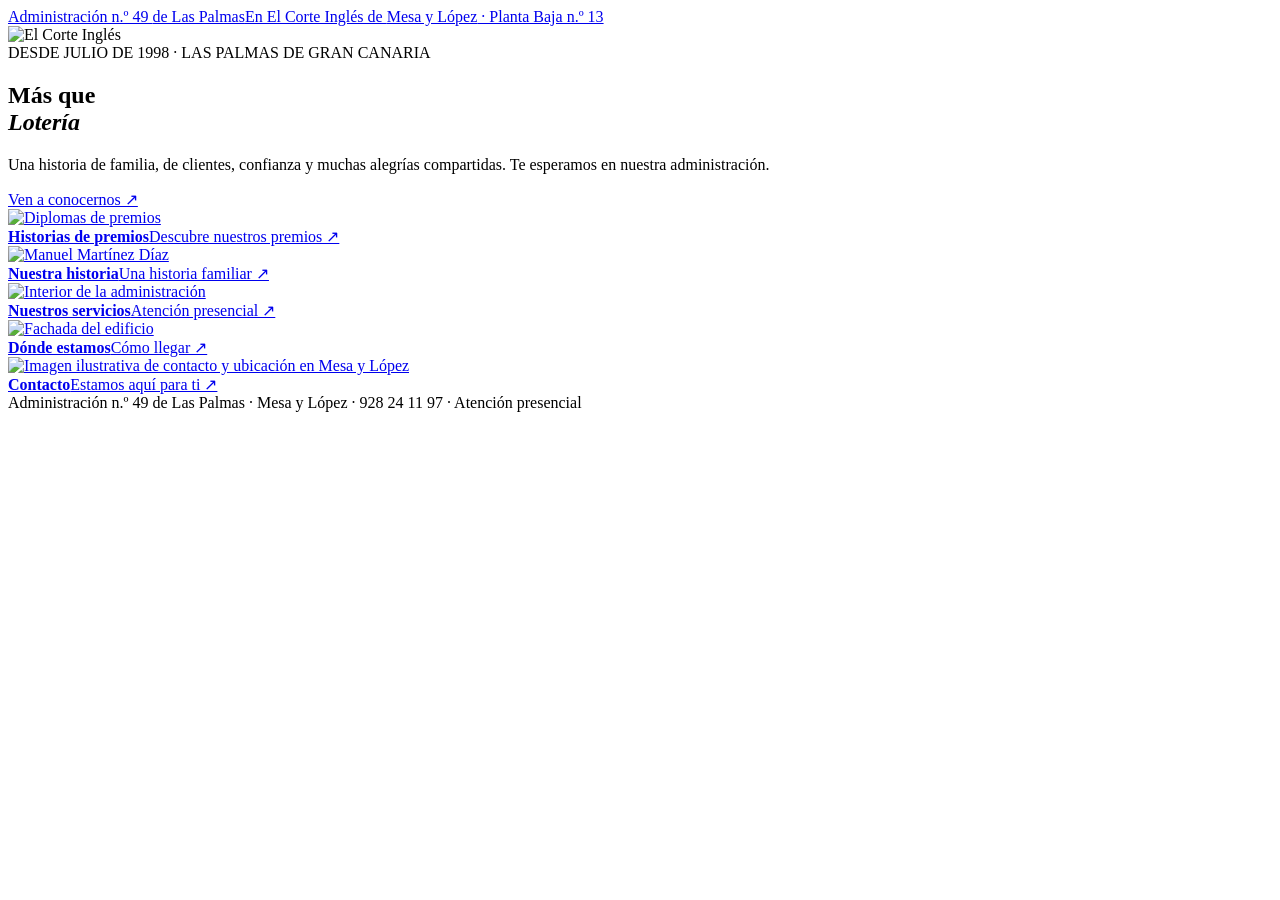
==== index.html @ bad6a8cb "Add files via upload" ====
<!doctype html><html lang="es"><head><meta charset="utf-8"><meta name="viewport" content="width=device-width,initial-scale=1"><meta name="theme-color" content="#ffffff"><meta name="description" content="Administración de Loterías n.º 49 de Las Palmas. En El Corte Inglés de Mesa y López. Desde julio de 1998. Atención presencial."><title>Inicio | Administración n.º 49 de Las Palmas</title><link rel="stylesheet" href="assets/css/pantalla.css"></head><body class="page-index"><header class="site-header"><div class="head"><a class="brand-lockup" href="index.html" aria-label="Administración número 49 de Las Palmas, inicio"><span class="brand-name">Administración n.º 49 <span class="nowrap">de Las Palmas</span></span><span class="brand-location">En El Corte Inglés de <span class="nowrap">Mesa y López</span> · Planta Baja n.º 13</span></a><div class="brand-eci"><img class="eci" src="https://upload.wikimedia.org/wikipedia/commons/0/02/Logo_Corte_Ingl%C3%A9s.svg" alt="El Corte Inglés"></div></div></header><main class="home"><section class="home-hero"><div class="hero-text"><span class="eyebrow">DESDE JULIO DE 1998 · LAS PALMAS DE GRAN CANARIA</span><h1>Más que<br><em>Lotería</em></h1><p>Una historia de familia, de clientes, confianza y muchas alegrías compartidas. Te esperamos en nuestra administración.</p><a class="cta" href="ubicacion.html">Ven a conocernos ↗</a></div></section><div class="tiles"><a class="tile" href="premios.html"><img src="assets/img/premios-02.jpeg" alt="Diplomas de premios"><div><strong>Historias de premios</strong><span>Descubre nuestros premios ↗</span></div></a><a class="tile" href="historia.html"><img src="assets/img/fundador.jpeg" alt="Manuel Martínez Díaz"><div><strong>Nuestra historia</strong><span>Una historia familiar ↗</span></div></a><a class="tile" href="servicios.html"><img src="assets/img/mostrador.jpeg" alt="Interior de la administración"><div><strong>Nuestros servicios</strong><span>Atención presencial ↗</span></div></a><a class="tile" href="ubicacion.html"><img src="assets/img/fachada.jpeg" alt="Fachada del edificio"><div><strong>Dónde estamos</strong><span>Cómo llegar ↗</span></div></a><a class="tile" href="contacto.html"><img class="contact-photo" src="assets/img/contacto-banner.png" alt="Imagen ilustrativa de contacto y ubicación en Mesa y López"><div><strong>Contacto</strong><span>Estamos aquí para ti ↗</span></div></a></div></main><footer class="site-footer">Administración n.º 49 <span class="nowrap">de Las Palmas</span> · <span class="nowrap">Mesa y López</span> · 928 24 11 97 · Atención presencial</footer><script src="assets/js/pantalla.js" defer></script></body></html>
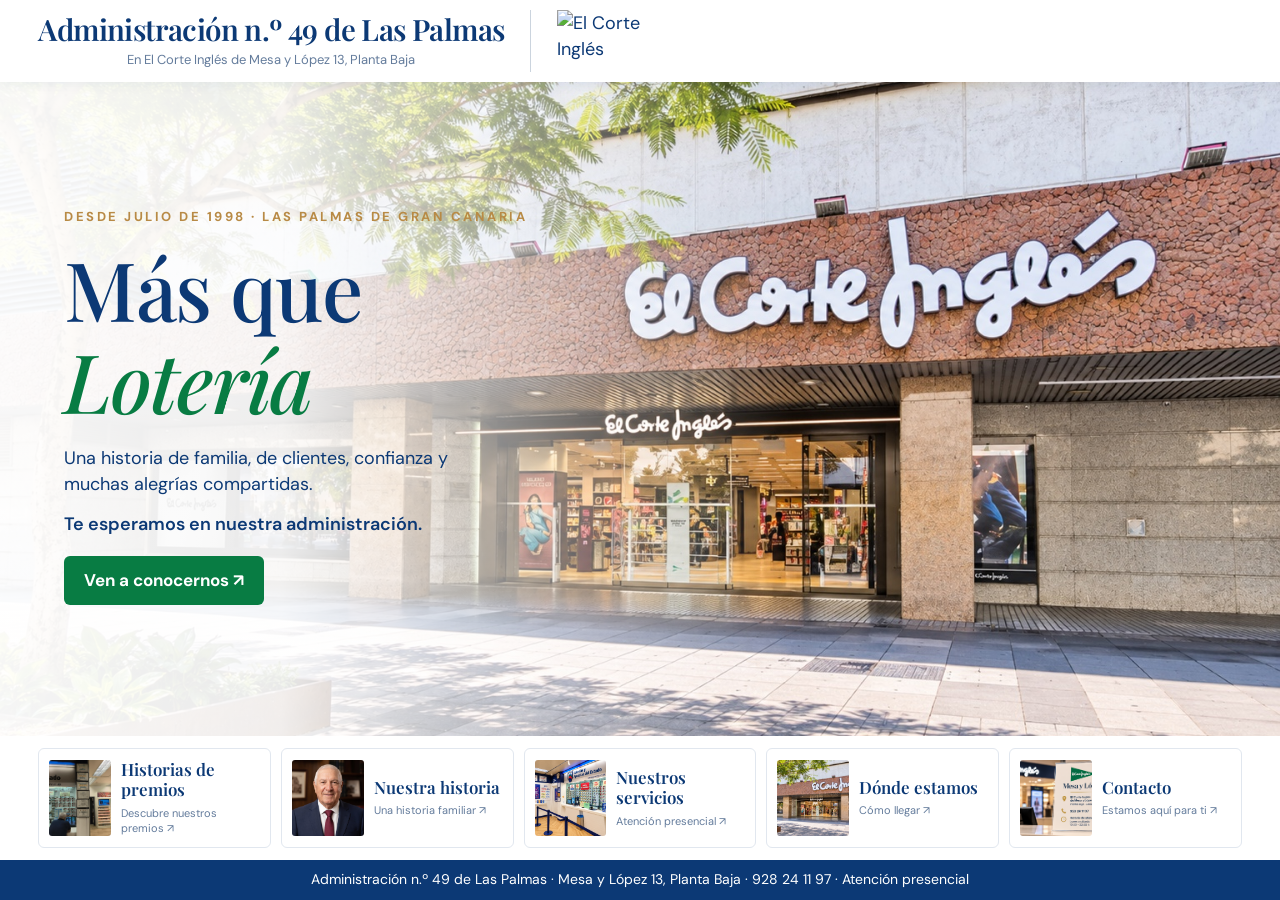
==== commit 8de58492: "Corrige dirección, textos y encabezados de premios Aplica las seis correcciones finales. Conserva di" ====
--- a/index.html
+++ b/index.html
@@ -1 +1 @@
-<!doctype html><html lang="es"><head><meta charset="utf-8"><meta name="viewport" content="width=device-width,initial-scale=1"><meta name="theme-color" content="#ffffff"><meta name="description" content="Administración de Loterías n.º 49 de Las Palmas. En El Corte Inglés de Mesa y López. Desde julio de 1998. Atención presencial."><title>Inicio | Administración n.º 49 de Las Palmas</title><link rel="stylesheet" href="assets/css/pantalla.css"></head><body class="page-index"><header class="site-header"><div class="head"><a class="brand-lockup" href="index.html" aria-label="Administración número 49 de Las Palmas, inicio"><span class="brand-name">Administración n.º 49 <span class="nowrap">de Las Palmas</span></span><span class="brand-location">En El Corte Inglés de <span class="nowrap">Mesa y López</span> · Planta Baja n.º 13</span></a><div class="brand-eci"><img class="eci" src="https://upload.wikimedia.org/wikipedia/commons/0/02/Logo_Corte_Ingl%C3%A9s.svg" alt="El Corte Inglés"></div></div></header><main class="home"><section class="home-hero"><div class="hero-text"><span class="eyebrow">DESDE JULIO DE 1998 · LAS PALMAS DE GRAN CANARIA</span><h1>Más que<br><em>Lotería</em></h1><p>Una historia de familia, de clientes, confianza y muchas alegrías compartidas. Te esperamos en nuestra administración.</p><a class="cta" href="ubicacion.html">Ven a conocernos ↗</a></div></section><div class="tiles"><a class="tile" href="premios.html"><img src="assets/img/premios-02.jpeg" alt="Diplomas de premios"><div><strong>Historias de premios</strong><span>Descubre nuestros premios ↗</span></div></a><a class="tile" href="historia.html"><img src="assets/img/fundador.jpeg" alt="Manuel Martínez Díaz"><div><strong>Nuestra historia</strong><span>Una historia familiar ↗</span></div></a><a class="tile" href="servicios.html"><img src="assets/img/mostrador.jpeg" alt="Interior de la administración"><div><strong>Nuestros servicios</strong><span>Atención presencial ↗</span></div></a><a class="tile" href="ubicacion.html"><img src="assets/img/fachada.jpeg" alt="Fachada del edificio"><div><strong>Dónde estamos</strong><span>Cómo llegar ↗</span></div></a><a class="tile" href="contacto.html"><img class="contact-photo" src="assets/img/contacto-banner.png" alt="Imagen ilustrativa de contacto y ubicación en Mesa y López"><div><strong>Contacto</strong><span>Estamos aquí para ti ↗</span></div></a></div></main><footer class="site-footer">Administración n.º 49 <span class="nowrap">de Las Palmas</span> · <span class="nowrap">Mesa y López</span> · 928 24 11 97 · Atención presencial</footer><script src="assets/js/pantalla.js" defer></script></body></html>+<!doctype html><html lang="es"><head><meta charset="utf-8"><meta name="viewport" content="width=device-width,initial-scale=1"><meta name="theme-color" content="#ffffff"><meta name="description" content="Administración de Loterías n.º 49 de Las Palmas. En El Corte Inglés de Mesa y López 13, Planta Baja. Desde julio de 1998. Atención presencial."><title>Inicio | Administración n.º 49 de Las Palmas</title><link rel="stylesheet" href="pantalla.css"></head><body class="page-index"><header class="site-header"><div class="head"><a class="brand-lockup" href="index.html" aria-label="Administración número 49 de Las Palmas, inicio"><span class="brand-name">Administración n.º 49 <span class="nowrap">de Las Palmas</span></span><span class="brand-location">En El Corte Inglés de <span class="nowrap">Mesa y López 13</span>, Planta Baja</span></a><div class="brand-eci"><img class="eci" src="https://upload.wikimedia.org/wikipedia/commons/0/02/Logo_Corte_Ingl%C3%A9s.svg" alt="El Corte Inglés"></div></div></header><main class="home"><section class="home-hero"><div class="hero-text"><span class="eyebrow">DESDE JULIO DE 1998 · LAS PALMAS DE GRAN CANARIA</span><h1>Más que<br><em>Lotería</em></h1><p>Una historia de familia, de clientes, confianza y muchas alegrías compartidas.</p><p class="hero-invitation">Te esperamos en nuestra administración.</p><a class="cta" href="ubicacion.html">Ven a conocernos ↗</a></div></section><div class="tiles"><a class="tile" href="premios.html"><img src="img/premios-02.jpeg" alt="Diplomas de premios"><div><strong>Historias de premios</strong><span>Descubre nuestros premios ↗</span></div></a><a class="tile" href="historia.html"><img src="img/fundador.jpeg" alt="Manuel Martínez Díaz"><div><strong>Nuestra historia</strong><span>Una historia familiar ↗</span></div></a><a class="tile" href="servicios.html"><img src="img/mostrador.jpeg" alt="Interior de la administración"><div><strong>Nuestros servicios</strong><span>Atención presencial ↗</span></div></a><a class="tile" href="ubicacion.html"><img src="img/fachada.jpeg" alt="Fachada del edificio"><div><strong>Dónde estamos</strong><span>Cómo llegar ↗</span></div></a><a class="tile" href="contacto.html"><img class="contact-photo" src="img/contacto-banner.png" alt="Imagen ilustrativa de contacto y ubicación en Mesa y López"><div><strong>Contacto</strong><span>Estamos aquí para ti ↗</span></div></a></div></main><footer class="site-footer">Administración n.º 49 <span class="nowrap">de Las Palmas</span> · <span class="nowrap">Mesa y López 13</span>, Planta Baja · 928 24 11 97 · Atención presencial</footer><script src="pantalla.js" defer></script></body></html>
--- a/pantalla.css
+++ b/pantalla.css
@@ -0,0 +1,20 @@
+@import url('https://fonts.googleapis.com/css2?family=Allura&family=DM+Sans:wght@400;500;600;700&family=Playfair+Display:ital,wght@0,500;0,600;1,500&display=swap');
+:root{--blue:#0c3975;--green:#087c43;--gold:#b88a45;--paper:#fcfaf6}
+*{box-sizing:border-box}html{min-height:100%}body{margin:0;min-height:100dvh;display:flex;flex-direction:column;background:var(--paper);color:var(--blue);font:18px/1.45 'DM Sans',Arial,sans-serif}a{color:inherit;text-decoration:none}img{max-width:100%;display:block}button{font:inherit;cursor:pointer}a:focus-visible,button:focus-visible{outline:3px solid var(--gold);outline-offset:3px}[hidden]{display:none!important}.nowrap{white-space:nowrap}
+.site-header{flex:0 0 auto;background:white;box-shadow:0 2px 12px #123e6714;position:relative;z-index:2}.head{min-height:82px;padding:9px 3%;display:flex;align-items:center;gap:26px}.brand-lockup{display:flex;flex-direction:column;text-align:center;min-width:0}.brand-name{font:600 clamp(22px,2.3vw,36px)/1.15 'Playfair Display',Georgia,serif;letter-spacing:-.6px}.brand-location{font-size:13px;color:#647c9c;margin-top:5px}.brand-eci{border-left:1px solid #cbd4de;padding-left:26px;flex-shrink:0}.eci{width:124px;height:62px;object-fit:contain}.header-back{margin-left:auto;color:var(--green);font-weight:700;white-space:nowrap;font-size:18px}.site-footer{flex:0 0 auto;background:var(--blue);color:white;text-align:center;padding:10px 16px;font-size:14px;line-height:1.4;margin-top:auto}
+.page{flex:1 0 auto;width:100%;padding:18px 3%;display:flex;flex-direction:column;justify-content:center}h1,h2{font-family:'Playfair Display',Georgia,serif;font-weight:500;line-height:1.12;color:var(--blue)}h1{font-size:clamp(36px,3.25vw,50px);letter-spacing:-1.3px;margin:12px 0 18px}h2{font-size:clamp(27px,2.5vw,38px);margin:12px 0 20px}p{margin:0 0 14px}em{color:var(--green);font-weight:500}.eyebrow{display:block;color:var(--gold);font-size:13px;letter-spacing:2.5px;font-weight:700;margin-bottom:6px}.lead{font-size:20px;max-width:780px}.back{color:var(--green);font-weight:700;display:inline-block;margin:10px 0}.cta{display:inline-flex;align-items:center;justify-content:center;background:var(--green);color:white;padding:12px 20px;border-radius:6px;font-size:17px;font-weight:700;margin:5px 0}.info{padding:12px 18px;background:#edf4f8;border-left:4px solid var(--green);margin:12px 0}
+/* Portada: las mismas fotografías, tarjetas y jerarquía. El contenido marca la altura mínima. */
+.home{flex:1 0 auto;display:grid;grid-template-rows:minmax(390px,1fr) auto}.home-hero{position:relative;background:url('img/fachada.jpeg') center 47%/cover no-repeat}.home-hero:before{content:'';position:absolute;inset:0;background:linear-gradient(90deg,#fffffff5,#ffffffe9 22%,#ffffff8c 39%,transparent 62%)}.hero-text{position:relative;height:100%;max-width:1400px;margin:auto;padding:18px 5%;display:flex;flex-direction:column;justify-content:center;align-items:flex-start}.hero-text h1{font-size:clamp(48px,6.4vw,90px);margin:10px 0 18px}.hero-text p{max-width:390px;font-size:18px}.hero-text .hero-invitation{font-weight:600}.tiles{display:grid;grid-template-columns:repeat(5,minmax(0,1fr));gap:10px;padding:12px 3%;background:#fff}.tile{min-width:0;display:flex;gap:10px;align-items:center;padding:10px;border:1px solid #e1e7ef;border-radius:6px;background:#fff}.tile img{width:34%;height:76px;object-fit:cover;border-radius:3px}.tile strong{display:block;font:600 clamp(15px,1.32vw,20px)/1.2 'Playfair Display',Georgia,serif}.tile span{display:block;font-size:11px;margin-top:6px;color:#647c9c}.tile .contact-photo{object-position:50% 16%}
+/* Historia completa: columnas continuas y cierre compartido por dedicatoria y enlace. */
+.history-grid{display:grid;grid-template-columns:43% minmax(0,1fr);gap:32px;align-items:start}.history-portrait{margin:0;min-width:0}.history-portrait img{width:90%;margin:auto;height:clamp(300px,45dvh,470px);object-fit:cover;object-position:center 20%;mask-image:radial-gradient(ellipse 50% 50% at 50% 50%,#000 65%,transparent)}.history-portrait figcaption{text-align:center;margin:2px 10px 0}.founder-name{display:block;font:44px/1.1 'Allura',cursive}.founder-role{display:block;font-size:12px;letter-spacing:3px;text-transform:uppercase;margin-top:10px}.founder-name:after{content:'';display:block;width:55%;height:2px;background:var(--gold);margin:6px auto;transform:rotate(-4deg)}.history-copy{min-width:0;padding:4px 0 6px}.history-copy h1{margin:10px 0 18px}.history-copy p{font-size:clamp(16px,1.17vw,18px);line-height:1.4;margin:0 0 11px}.history-closing{display:flex;align-items:end;justify-content:space-between;gap:18px;margin-top:10px}.signature{font:40px/1.03 'Allura',cursive;text-align:right;color:var(--gold);margin:0 12px 4px;padding:4px 0 10px;transform:rotate(-3deg)}.history-closing .back{order:-1;flex-shrink:0;font-size:16px;margin:0 0 8px}
+/* Ubicación mantiene sus transiciones y su encuadre; toda la información sigue en el flujo. */
+.page-ubicacion .page{position:relative}.location-layout{position:relative;isolation:isolate;flex:1;display:grid;grid-template-columns:48% 52%;align-items:start}.location-copy{z-index:1;min-width:0;padding:20px 0 0 2vw}.location-photos{position:absolute;inset:-18px -3vw -18px 34%;z-index:0;mask-image:linear-gradient(to right,transparent,#000 31%)}.location-photos>div{position:absolute;width:100%;overflow:hidden}.location-photos img{display:block;width:100%;height:100%;object-fit:cover}.location-photo-boulevard{top:0;height:56%;mask-image:linear-gradient(to bottom,#000 68%,transparent)}.location-photo-boulevard img{width:120%;max-width:none;height:120%;position:absolute;right:0;bottom:0;object-position:right bottom}.location-photo-facade{bottom:0;height:65%;mask-image:linear-gradient(to top,#000 68%,transparent)}.location-photo-facade img{object-position:62% center}.location-copy h1{font-size:clamp(40px,3.6vw,55px);margin:10px 0 16px}.location-copy h1 em{display:block}.location-copy p{font-size:clamp(16px,1.17vw,18px);line-height:1.36;margin:0 0 10px}.location-intro,.location-parking{max-width:490px}.location-copy .location-parking{font-size:16px;margin-bottom:10px}.location-info{border-left:5px solid var(--green);background:#edf4f8f5;padding:12px 24px;margin:12px 22px 10px 0}.location-info p{margin:0 0 12px}.location-info p:last-child{margin-bottom:0}.location-bottom{display:flex;align-items:end;gap:16px}.location-bottom p{font-size:16px;margin:0}.location-bottom .cta{white-space:nowrap;font-size:16px;padding:12px 18px;margin:0}
+/* Servicios: presentación arriba y las dos tarjetas originales debajo, sin vistas separadas. */
+.page-servicios .page{gap:16px}.split{display:grid;grid-template-columns:1.35fr .65fr;gap:28px;align-items:center}.split h1{font-size:clamp(32px,2.6vw,40px);margin:8px 0 12px}.split p,.split .lead{font-size:clamp(16px,1.17vw,18px);line-height:1.4;max-width:none;margin:0 0 10px}.split .info{font-size:16px;line-height:1.35;margin:8px 0;padding:10px 16px}.split .back{font-size:16px;margin:6px 0 0}.split img{width:100%;height:clamp(180px,26dvh,280px);object-fit:contain}.services-grid{display:grid;grid-template-columns:1fr 1fr;gap:20px}.service-card{min-width:0;padding:18px 22px;border:1px solid #dce7ee;border-top:5px solid var(--green);background:#f6f9fb;border-radius:6px}.service-card h2{font-size:clamp(25px,2vw,31px);margin:8px 0 14px}.service-card p{font-size:16px;line-height:1.4;margin:0 0 10px}.service-card p:last-child{margin-bottom:0}.service-seasonal{border-top-color:var(--gold);background:#fffcf5}.page-contacto .page{align-items:flex-start;justify-content:flex-start;padding:24px max(3%,calc((100vw - 900px)/2))}
+/* Premios conserva su galería y su navegación aprobadas. El documento permite scroll. */
+.page-premios{min-height:100dvh}.viewport-page{flex:1 0 auto;min-height:0;min-width:0;width:100%;display:flex;flex-direction:column;position:relative;padding:20px 3% 0}.view-layout{flex:1 0 auto;min-height:0;display:flex;position:relative}.screen-stage{flex:1 1 0;min-width:0;min-height:0;position:relative}.screen{height:auto;min-height:100%;width:100%;padding:6px 4px 10px;display:flow-root}.flow{display:flow-root;min-width:0}.page-controls{flex:0 0 56px;display:flex;align-items:center;justify-content:center;gap:18px;background:var(--paper);z-index:1}.page-controls button{border:0;border-radius:5px;background:var(--green);color:white;padding:9px 18px;font-size:15px;font-weight:700;line-height:1.4}.page-controls button:disabled{opacity:.35;cursor:default}.page-counter{min-width:55px;text-align:center;font-size:14px;font-weight:600}.prize-heading{display:flow-root}.awards-grid{display:grid;grid-template-columns:repeat(3,minmax(0,1fr));gap:14px;margin-top:0}.award{min-width:0;background:#fffdfa;border:1px solid #d3bc90;box-shadow:0 5px 16px #173a6410;padding:7px}.award-inner{height:100%;min-height:190px;border:2px solid #d2b47b;outline:1px solid #e6d8bc;outline-offset:-8px;display:flex;flex-direction:column;align-items:center;justify-content:center;text-align:center;padding:18px 12px;gap:4px}.award-top,.award-bottom{font-size:10px;font-weight:700;letter-spacing:1px;color:#9b7845}.award-ornament{font-size:15px;color:var(--gold)}.award-game{font-size:16px}.award-kind{font:600 22px Georgia,serif}.award-number{font:600 36px/1.25 Georgia,serif}.award-note{font-size:12px;color:#647c9c}.award-bottom{margin-top:12px}.minor-prizes{padding:20px 28px;background:linear-gradient(110deg,#e9f4ee,#f5f9fc);border-left:5px solid var(--green);text-align:center;margin:20px 0}.minor-kicker{font-size:12px;letter-spacing:2px;color:var(--green);font-weight:700}.minor-prizes strong{display:block;font:600 60px/1.2 Georgia,serif;margin:8px 0}.minor-sub{font-size:22px;color:var(--green);font-weight:700}.minor-prizes p{max-width:1000px;margin:14px auto 0}.recognition{background:#eff6f9;border:1px solid #d8e6eb;border-top:5px solid var(--green);padding:20px 28px;margin:20px 0}.recognition h2{margin:6px 0 18px}.rank-grid{display:grid;grid-template-columns:repeat(3,1fr);gap:18px}.rank-grid>div{display:flex;align-items:center;gap:14px}.rank-grid strong{font:600 45px Georgia,serif;color:var(--green)}.rank-grid span{font-size:15px}.recognition p{font-size:13px;margin:15px 0 0}.awards-disclaimer{font-size:13px;color:#60758a}
+@media(min-width:1100px) and (max-height:950px){.history-copy{padding-top:2px;padding-bottom:0}.history-copy h1{margin:8px 0 12px}.history-copy p{margin-bottom:8px}.history-closing{margin-top:6px}}
+/* Alturas de escritorio menores: se reduce espacio, sin bajar el texto narrativo de 16 px. */
+@media(min-width:1100px) and (max-height:850px){.head{min-height:74px;padding-top:7px;padding-bottom:7px}.eci{height:56px}.site-footer{padding:8px 16px;font-size:13px}.page{padding-top:12px;padding-bottom:12px}.history-grid{grid-template-columns:39% minmax(0,1fr);gap:26px}.history-copy h1{font-size:39px;margin:6px 0 12px}.history-copy p{font-size:16px;line-height:1.36;margin-bottom:8px}.history-closing{margin-top:6px}.signature{font-size:35px;padding-bottom:6px}.location-copy{padding-top:4px}.location-intro,.location-parking{max-width:none}.location-copy h1{font-size:44px;margin:6px 0 12px}.location-info{padding:10px 20px;margin-top:10px}.location-copy p{font-size:16px;margin-bottom:8px}.location-photos{top:-12px;bottom:-12px}.page-servicios .page{gap:12px}.split h1{font-size:32px;margin:6px 0 10px}.split p,.split .lead{font-size:16px;line-height:1.35;margin-bottom:8px}.split .info{padding:8px 14px}.service-card{padding:12px 18px}.service-card h2{font-size:26px;margin:6px 0 10px}.service-card p{line-height:1.35;margin-bottom:7px}}
+@media(min-width:721px) and (max-width:1099px){.head{gap:16px}.brand-eci{padding-left:16px}.eci{width:96px}.header-back{font-size:15px}.history-grid{grid-template-columns:40% minmax(0,1fr);gap:24px}.founder-name{font-size:37px}h1{font-size:39px}.history-closing{flex-wrap:wrap}.location-layout{grid-template-columns:53% 47%}.location-copy{padding-left:0}.location-photos{left:38%}.location-info{margin-right:0}.location-bottom{flex-wrap:wrap}.split{grid-template-columns:1.15fr .85fr;gap:24px}.services-grid{grid-template-columns:1fr}.awards-grid{grid-template-columns:repeat(2,minmax(0,1fr))}.tile{gap:7px;padding:7px}.tile img{width:28%;height:62px}.tile strong{font-size:15px}.tile span{font-size:10px}}
+@media(max-width:720px){body{font-size:17px}.head{min-height:0;padding:10px 16px;gap:7px 12px;flex-wrap:wrap}.brand-lockup{flex:1;text-align:left}.brand-name{font-size:19px;letter-spacing:-.3px}.brand-location{font-size:9px;line-height:1.4}.brand-eci{padding-left:10px}.eci{width:62px;height:48px}.header-back{width:100%;font-size:13px;text-align:right}.nowrap{white-space:normal}.site-footer{font-size:11px;padding:10px 14px;line-height:1.35}.page{padding:22px 20px;justify-content:flex-start}h1{font-size:35px;letter-spacing:-.8px;margin:14px 0 20px}h2{font-size:27px}.eyebrow{font-size:11px;letter-spacing:2px}.lead{font-size:18px}p{margin-bottom:16px}.cta{font-size:15px;padding:12px 18px}.home{grid-template-rows:minmax(390px,1fr) auto}.home .hero-text{padding:22px}.hero-text .eyebrow{font-size:9px}.hero-text h1{font-size:48px;margin:6px 0 12px}.hero-text p{font-size:15px;max-width:280px;margin-bottom:10px}.tiles{grid-template-columns:repeat(2,minmax(0,1fr));gap:5px;padding:6px}.tile{padding:6px;gap:7px;min-height:59px}.tile img{width:36px;height:44px}.tile strong{font-size:13px}.tile span{font-size:9px;margin-top:3px}.history-grid{display:flex;flex-direction:column;gap:26px}.history-portrait{width:100%}.history-portrait img{width:100%;height:320px}.founder-name{font-size:37px}.founder-role{font-size:11px;margin-top:10px}.history-copy p{font-size:17px;line-height:1.55;margin-bottom:18px}.history-closing{flex-direction:column;align-items:stretch;gap:18px;margin-top:20px}.history-closing .back{order:0;align-self:flex-start}.signature{font-size:40px;margin:0 10px}.location-layout{display:flex;flex-direction:column;gap:18px}.location-copy{padding:0;width:100%}.location-copy h1{font-size:42px;margin:14px 0 20px}.location-copy p{font-size:17px;line-height:1.45;margin-bottom:16px}.location-copy .location-parking{font-size:16px}.location-info{margin:18px 0;padding:16px 18px}.location-bottom{display:block}.location-bottom p{font-size:16px;margin-bottom:14px}.location-photos{position:relative;inset:auto;width:calc(100% + 40px);margin:0 -20px -22px;height:400px;mask-image:linear-gradient(to bottom,transparent,#000 9%)}.split{display:flex;flex-direction:column;gap:20px}.split h1{font-size:35px}.split p,.split .lead{font-size:17px;line-height:1.5;margin-bottom:16px}.split img{height:auto;width:100%;max-height:300px;object-fit:contain}.services-grid{grid-template-columns:1fr;gap:18px}.page-servicios .page{gap:24px}.service-card{padding:18px 20px}.service-card h2{font-size:27px}.service-card p{font-size:17px;line-height:1.5;margin-bottom:16px}.page-contacto .page{padding:24px 22px}.viewport-page{padding:12px 18px 0}.page-controls{flex-basis:54px;gap:12px}.page-controls button{font-size:14px;padding:9px 13px}.screen{padding:4px 2px 8px}.awards-grid{grid-template-columns:1fr;gap:12px}.award-inner{min-height:190px;padding:14px 12px}.award-number{font-size:34px}.minor-prizes{padding:18px 16px;margin:12px 0}.minor-prizes strong{font-size:44px}.minor-sub{font-size:19px}.recognition{padding:16px 18px;margin:12px 0}.rank-grid{grid-template-columns:1fr;gap:8px}.rank-grid strong{font-size:35px}.rank-grid>div{gap:12px}.recognition h2{font-size:25px}.awards-disclaimer{font-size:12px}}
